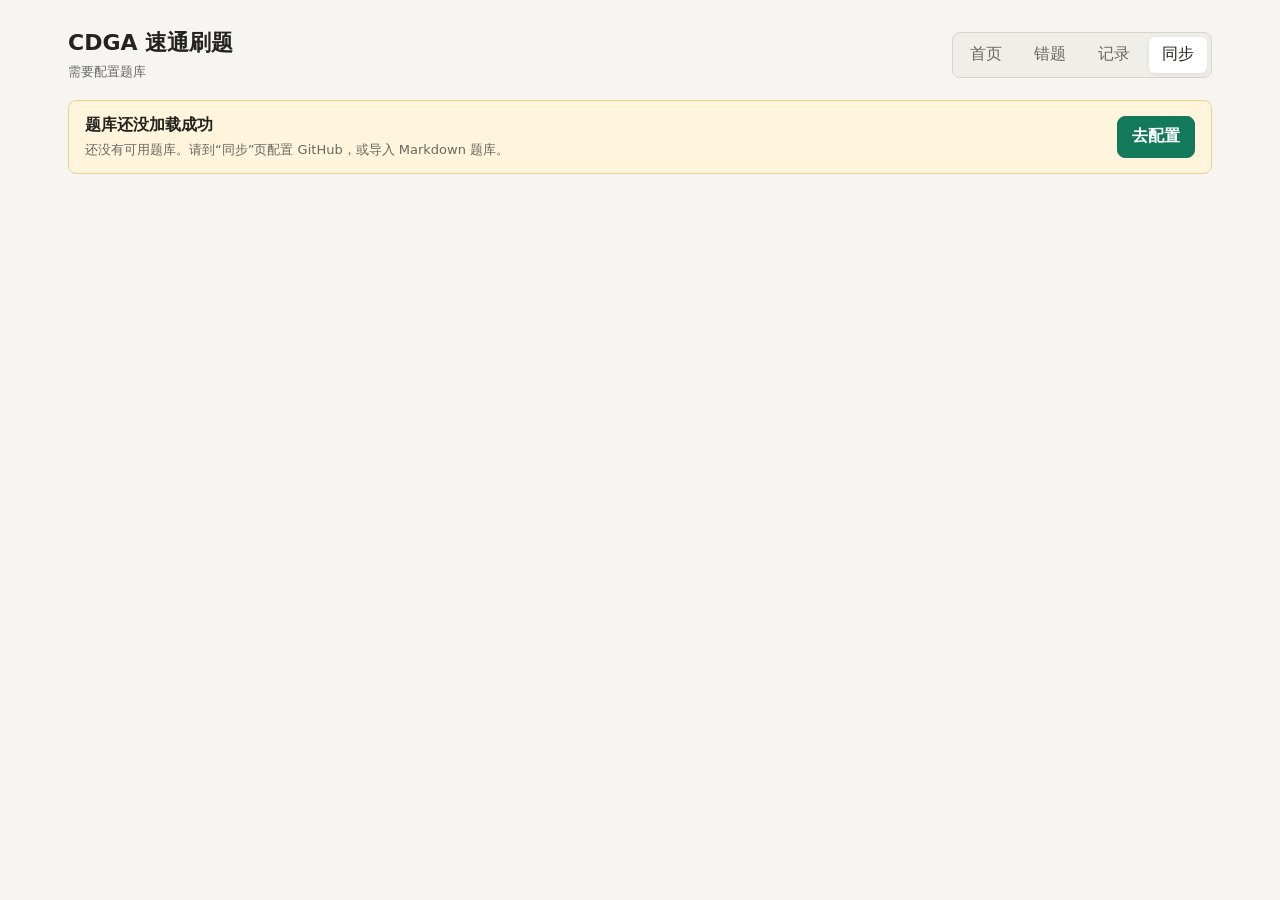
==== tools/cdga-quiz-v0.2.0/index.html @ 1e50de26 "add cdga quiz v0.2.0" ====
<!doctype html>
<html lang="zh-CN">
  <head>
    <meta charset="utf-8" />
    <meta name="viewport" content="width=device-width, initial-scale=1" />
    <meta name="theme-color" content="#13795b" />
    <meta name="mobile-web-app-capable" content="yes" />
    <meta name="apple-mobile-web-app-capable" content="yes" />
    <meta name="apple-mobile-web-app-title" content="CDGA刷题" />
    <title>CDGA 速通刷题</title>
    <link rel="manifest" href="./manifest.webmanifest" />
    <link rel="icon" href="./assets/icon.svg" type="image/svg+xml" />
    <link rel="stylesheet" href="./styles.css" />
  </head>
  <body>
    <div class="shell">
      <header class="topbar">
        <div>
          <div class="brand">CDGA 速通刷题</div>
          <div class="subtle" id="statusLine">正在加载</div>
        </div>
        <nav class="tabs" aria-label="主导航">
          <button class="tab active" data-view="dashboard">首页</button>
          <button class="tab" data-view="wrong">错题</button>
          <button class="tab" data-view="history">记录</button>
          <button class="tab" data-view="sync">同步</button>
        </nav>
      </header>
      <main id="app" class="app" aria-live="polite"></main>
    </div>
    <script src="./quiz-rules.js"></script>
    <script src="./app.js"></script>
  </body>
</html>
---- tools/cdga-quiz-v0.2.0/styles.css ----
:root {
  color-scheme: light;
  --bg: #f6f5f2;
  --surface: #ffffff;
  --surface-2: #f0eee9;
  --text: #23231f;
  --muted: #6a675f;
  --line: #d9d5ca;
  --accent: #13795b;
  --accent-strong: #0d5e46;
  --amber: #b7791f;
  --red: #b42318;
  --green-soft: #e8f4ef;
  --red-soft: #faeae8;
  --amber-soft: #fff5dd;
  --shadow: 0 10px 30px rgba(35, 35, 31, 0.08);
  font-family:
    Inter, "Segoe UI", "Microsoft YaHei", "PingFang SC", system-ui, sans-serif;
}

* {
  box-sizing: border-box;
}

body {
  margin: 0;
  background: var(--bg);
  color: var(--text);
}

button,
input,
select,
textarea {
  font: inherit;
}

button {
  border: 0;
  cursor: pointer;
}

.shell {
  width: min(1180px, 100%);
  margin: 0 auto;
  padding: 18px;
}

.topbar {
  display: flex;
  align-items: center;
  justify-content: space-between;
  gap: 16px;
  padding: 10px 0 18px;
}

.brand {
  font-size: 22px;
  font-weight: 750;
}

.subtle {
  margin-top: 4px;
  color: var(--muted);
  font-size: 13px;
  line-height: 1.5;
}

.tabs {
  display: inline-flex;
  gap: 6px;
  padding: 4px;
  background: var(--surface-2);
  border: 1px solid var(--line);
  border-radius: 8px;
}

.tab {
  min-width: 58px;
  height: 36px;
  padding: 0 12px;
  border-radius: 6px;
  background: transparent;
  color: var(--muted);
}

.tab.active {
  background: var(--surface);
  color: var(--text);
  box-shadow: 0 1px 4px rgba(35, 35, 31, 0.08);
}

.grid {
  display: grid;
  gap: 14px;
}

.dashboard-grid {
  grid-template-columns: minmax(0, 1.1fr) minmax(320px, 0.9fr);
  align-items: start;
}

.panel {
  background: var(--surface);
  border: 1px solid var(--line);
  border-radius: 8px;
  box-shadow: var(--shadow);
}

.panel-header {
  display: flex;
  align-items: flex-start;
  justify-content: space-between;
  gap: 12px;
  padding: 16px 16px 0;
}

.panel-body {
  padding: 16px;
}

.section-title {
  margin: 0;
  font-size: 18px;
  line-height: 1.35;
}

.metric-row,
.report-grid {
  display: grid;
  grid-template-columns: repeat(4, minmax(0, 1fr));
  gap: 10px;
}

.metric {
  min-height: 78px;
  padding: 14px;
  background: var(--surface-2);
  border: 1px solid var(--line);
  border-radius: 8px;
}

.metric strong {
  display: block;
  font-size: 24px;
  line-height: 1.2;
}

.metric span {
  display: block;
  margin-top: 6px;
  color: var(--muted);
  font-size: 13px;
}

.form-grid {
  display: grid;
  gap: 12px;
}

.field {
  display: grid;
  gap: 7px;
}

.field label,
.field-title {
  color: var(--muted);
  font-size: 13px;
}

.input,
.select,
.textarea {
  width: 100%;
  min-height: 42px;
  border: 1px solid var(--line);
  border-radius: 8px;
  background: #fff;
  color: var(--text);
  padding: 0 12px;
}

.textarea {
  min-height: 86px;
  padding: 10px 12px;
  resize: vertical;
}

.segmented {
  display: grid;
  grid-template-columns: repeat(3, minmax(0, 1fr));
  gap: 7px;
}

.segmented button {
  min-height: 42px;
  padding: 8px 10px;
  border-radius: 8px;
  border: 1px solid var(--line);
  background: #fff;
  color: var(--muted);
}

.segmented button.active {
  border-color: var(--accent);
  background: var(--green-soft);
  color: var(--accent-strong);
  font-weight: 700;
}

.checkline {
  display: flex;
  align-items: center;
  gap: 8px;
  color: var(--muted);
  font-size: 14px;
}

.checkline input {
  width: 18px;
  height: 18px;
}

.actions {
  display: flex;
  gap: 10px;
  flex-wrap: wrap;
}

.btn {
  min-height: 42px;
  padding: 0 14px;
  border-radius: 8px;
  background: var(--surface-2);
  color: var(--text);
  border: 1px solid var(--line);
}

.btn.primary {
  background: var(--accent);
  border-color: var(--accent);
  color: #fff;
  font-weight: 700;
}

.btn.warning {
  background: var(--amber-soft);
  border-color: #f2cf85;
  color: #744a0b;
}

.btn.danger {
  background: var(--red-soft);
  border-color: #f4bbb6;
  color: var(--red);
}

.btn:disabled {
  cursor: not-allowed;
  opacity: 0.55;
}

.resume-strip,
.notice {
  display: flex;
  align-items: center;
  justify-content: space-between;
  gap: 14px;
  padding: 14px 16px;
  margin-bottom: 14px;
  border-radius: 8px;
}

.resume-strip {
  background: var(--green-soft);
  border: 1px solid #b9dece;
}

.notice {
  background: var(--amber-soft);
  border: 1px solid #f2cf85;
}

.progress {
  width: 100%;
  height: 8px;
  background: var(--surface-2);
  border-radius: 99px;
  overflow: hidden;
}

.progress span {
  display: block;
  height: 100%;
  background: var(--accent);
  border-radius: inherit;
}

.quiz-layout {
  display: grid;
  grid-template-columns: minmax(0, 1fr) 280px;
  gap: 14px;
  align-items: start;
}

.quiz-toolbar {
  position: sticky;
  top: 0;
  z-index: 3;
  display: flex;
  align-items: center;
  justify-content: space-between;
  gap: 12px;
  padding: 12px 0;
  background: var(--bg);
}

.quiz-title {
  display: flex;
  flex-direction: column;
  gap: 4px;
}

.quiz-title strong {
  font-size: 17px;
}

.question-card {
  padding: 18px;
}

.question-meta {
  display: flex;
  flex-wrap: wrap;
  gap: 7px;
  margin: 14px 0;
}

.pill {
  display: inline-flex;
  align-items: center;
  min-height: 26px;
  padding: 0 9px;
  border-radius: 999px;
  background: var(--surface-2);
  color: var(--muted);
  font-size: 12px;
  white-space: nowrap;
}

.mode-pill.study {
  background: var(--amber-soft);
  color: #744a0b;
}

.mode-pill.exam {
  background: var(--surface-2);
  color: var(--muted);
}

.stem {
  margin: 0 0 16px;
  font-size: 19px;
  line-height: 1.65;
}

.options {
  display: grid;
  gap: 10px;
}

.option {
  display: grid;
  grid-template-columns: 34px minmax(0, 1fr);
  gap: 10px;
  align-items: start;
  width: 100%;
  min-height: 54px;
  padding: 10px;
  text-align: left;
  border-radius: 8px;
  border: 1px solid var(--line);
  background: #fff;
  color: var(--text);
}

.option-key {
  display: grid;
  place-items: center;
  width: 34px;
  height: 34px;
  border-radius: 8px;
  background: var(--surface-2);
  color: var(--muted);
  font-weight: 750;
}

.option-text {
  min-width: 0;
  line-height: 1.55;
  overflow-wrap: anywhere;
}

.option.selected,
.option.correct {
  border-color: var(--accent);
  background: var(--green-soft);
}

.option.wrong {
  border-color: var(--red);
  background: var(--red-soft);
}

.explanation {
  margin-top: 16px;
  padding: 14px;
  border-radius: 8px;
  border: 1px solid #f2cf85;
  background: var(--amber-soft);
  line-height: 1.7;
}

.explanation strong {
  display: block;
  margin-bottom: 5px;
}

.side-panel {
  position: sticky;
  top: 72px;
  padding: 14px;
}

.number-grid {
  display: grid;
  grid-template-columns: repeat(5, minmax(0, 1fr));
  gap: 7px;
  margin-top: 12px;
}

.number-grid button {
  aspect-ratio: 1 / 1;
  border-radius: 8px;
  border: 1px solid var(--line);
  background: #fff;
  color: var(--muted);
}

.number-grid button.current {
  border-color: var(--accent);
  color: #fff;
  background: var(--accent);
  font-weight: 700;
}

.number-grid button.answered {
  border-color: #9ed3bf;
  background: var(--green-soft);
  color: var(--accent-strong);
}

.number-grid button.card-correct {
  border-color: var(--accent);
  background: var(--green-soft);
  color: var(--accent-strong);
  font-weight: 700;
}

.number-grid button.card-wrong {
  border-color: var(--red);
  background: var(--red-soft);
  color: var(--red);
  font-weight: 700;
}

.number-grid button.current.card-correct,
.number-grid button.current.card-wrong {
  box-shadow: inset 0 0 0 2px #fff;
}

.bottom-nav {
  display: flex;
  align-items: center;
  justify-content: space-between;
  gap: 10px;
  padding-top: 14px;
}

.list {
  display: grid;
  gap: 10px;
}

.list-item {
  padding: 14px;
  border: 1px solid var(--line);
  border-radius: 8px;
  background: var(--surface);
}

.list-item h3 {
  margin: 0 0 8px;
  font-size: 16px;
  line-height: 1.45;
}

.list-item p {
  margin: 6px 0 0;
  color: var(--muted);
  line-height: 1.6;
}

.mini-table {
  display: grid;
  gap: 8px;
}

.mini-row {
  display: grid;
  grid-template-columns: minmax(0, 1fr) 76px 76px;
  gap: 8px;
  align-items: center;
  padding: 8px 0;
  border-bottom: 1px solid var(--line);
  color: var(--muted);
  font-size: 14px;
}

.mini-row strong {
  color: var(--text);
}

.empty {
  display: grid;
  place-items: center;
  min-height: 260px;
  color: var(--muted);
  text-align: center;
  line-height: 1.7;
}

.hidden {
  display: none !important;
}

.toast {
  position: fixed;
  right: 18px;
  bottom: 18px;
  z-index: 20;
  max-width: min(420px, calc(100vw - 36px));
  padding: 12px 14px;
  border-radius: 8px;
  background: #23231f;
  color: #fff;
  box-shadow: var(--shadow);
}

@media (max-width: 860px) {
  .shell {
    padding: 12px;
  }

  .topbar {
    align-items: stretch;
    flex-direction: column;
  }

  .tabs {
    display: grid;
    grid-template-columns: repeat(4, minmax(0, 1fr));
  }

  .tab {
    width: 100%;
    min-width: 0;
  }

  .dashboard-grid,
  .quiz-layout {
    grid-template-columns: 1fr;
  }

  .metric-row,
  .report-grid {
    grid-template-columns: repeat(2, minmax(0, 1fr));
  }

  .quiz-toolbar {
    position: static;
    align-items: flex-start;
    flex-direction: column;
  }

  .side-panel {
    position: static;
  }

  .number-grid {
    grid-template-columns: repeat(10, minmax(0, 1fr));
  }

  .stem {
    font-size: 17px;
  }
}

@media (max-width: 520px) {
  .panel-header,
  .resume-strip,
  .notice,
  .bottom-nav {
    align-items: stretch;
    flex-direction: column;
  }

  .actions {
    display: grid;
    grid-template-columns: 1fr 1fr;
  }

  .actions .btn.primary {
    grid-column: 1 / -1;
  }

  .number-grid {
    grid-template-columns: repeat(5, minmax(0, 1fr));
  }

  .mini-row {
    grid-template-columns: minmax(0, 1fr) 58px 58px;
  }
}
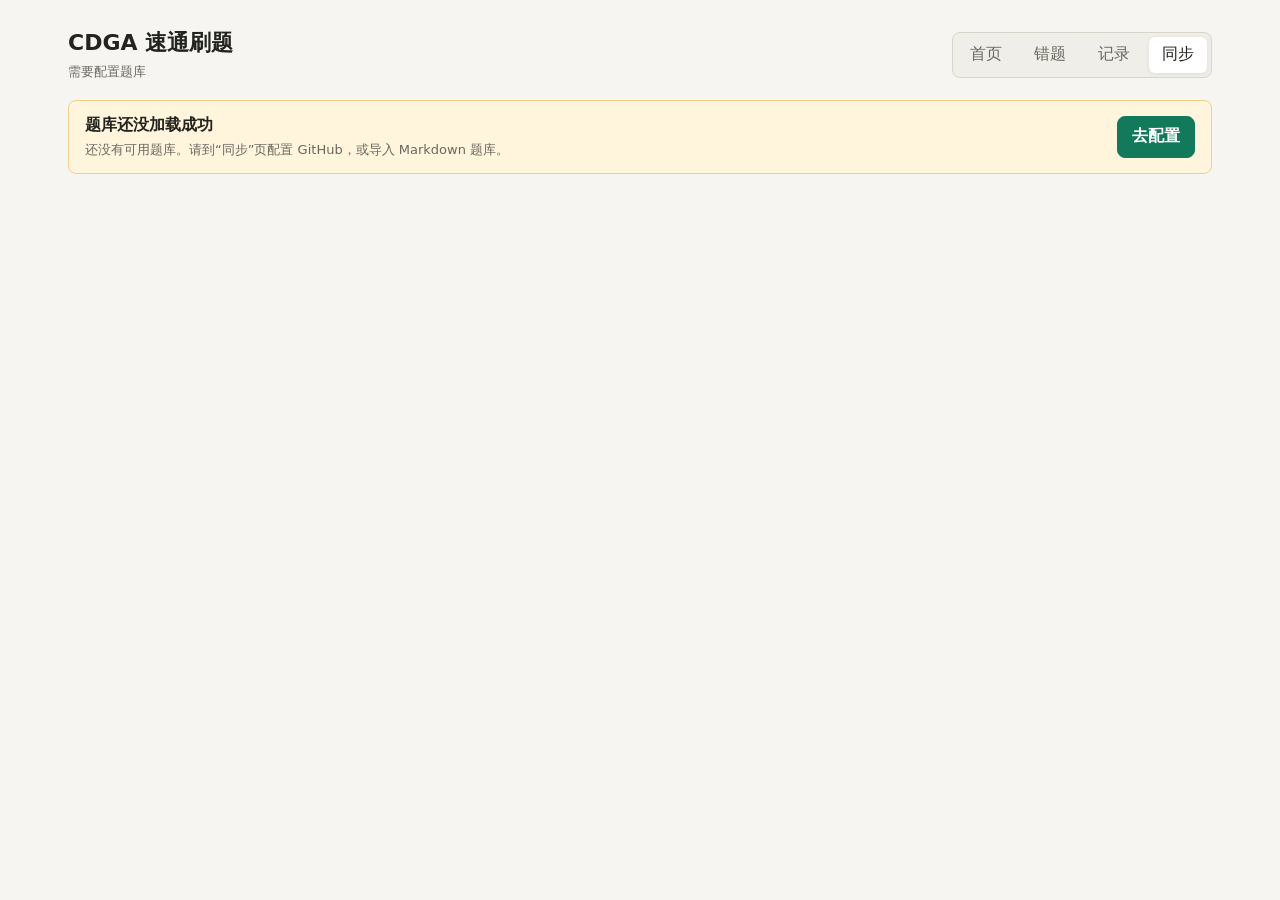
==== commit 9dcbb40c: "prefill cdga quiz sync defaults" ====
--- a/tools/cdga-quiz-v0.2.0/index.html
+++ b/tools/cdga-quiz-v0.2.0/index.html
@@ -29,6 +29,7 @@
       <main id="app" class="app" aria-live="polite"></main>
     </div>
     <script src="./quiz-rules.js"></script>
+    <script src="./sync-defaults.js"></script>
     <script src="./app.js"></script>
   </body>
 </html>
